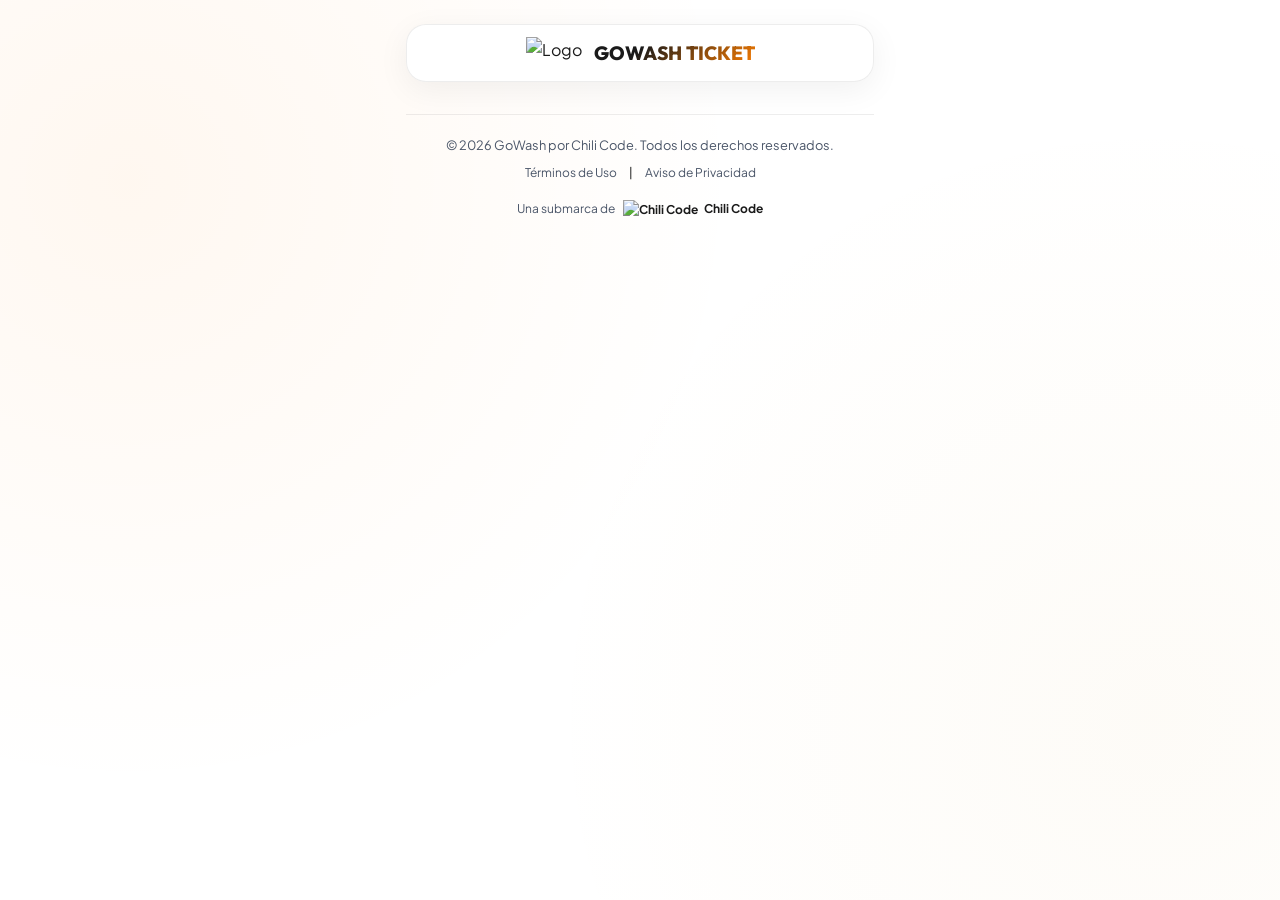
==== cliente-servicio.html @ bdcea780 "Add files via upload" ====
<!DOCTYPE html>
<html lang="es">
<head>
    <meta charset="UTF-8">
    <meta name="viewport" content="width=device-width, initial-scale=1.0">
    <title>Tu Boleto Digital | GoWash</title>
    
    <!-- Favicon / PWA Icon -->
    <link rel="icon" type="image/png" href="https://i.imgur.com/seIwnhu.png">
    
    <!-- Hojas de estilo -->
    <link rel="stylesheet" href="style.css">
    
    <!-- Stripe.js SDK -->
    <script src="https://js.stripe.com/v3/"></script>

    <style>
        .ticket-view-card {
            padding: 32px 24px;
            text-align: center;
            margin-top: 20px;
            animation: card-slide-up 0.5s ease-out;
        }

        @keyframes card-slide-up {
            from { opacity: 0; transform: translateY(30px); }
            to { opacity: 1; transform: translateY(0); }
        }

        .plate-header {
            font-size: clamp(1.6rem, 8vw, 2.2rem);
            font-family: var(--font-title);
            font-weight: 800;
            letter-spacing: 0.05em;
            color: var(--primary);
            margin-bottom: 8px;
            border-bottom: 2px dashed var(--border-color);
            padding-bottom: 12px;
            display: inline-block;
            width: 100%;
        }

        /* Cronómetro */
        .timer-container {
            margin: 24px 0;
            padding: 16px;
            background: rgba(0, 0, 0, 0.02);
            border-radius: 16px;
            border: 1px solid var(--border-color);
        }

        .timer-display {
            font-family: var(--font-title);
            font-size: clamp(2rem, 10vw, 2.8rem);
            font-weight: 800;
            letter-spacing: 0.05em;
            color: var(--text-primary);
            line-height: 1;
            margin-bottom: 6px;
        }

        .timer-label {
            font-size: 0.8rem;
            color: var(--text-secondary);
            text-transform: uppercase;
            letter-spacing: 0.05em;
        }

        .price-display {
            font-family: var(--font-title);
            font-size: 2rem;
            font-weight: 800;
            color: var(--primary);
            margin: 16px 0;
        }

        /* Carrusel de fotos */
        .carousel-container {
            margin: 24px 0;
            position: relative;
            border-radius: 16px;
            overflow: hidden;
            border: 1px solid var(--border-color);
            aspect-ratio: 1.5;
            background: rgba(0,0,0,0.03);
        }

        .carousel-slides {
            width: 100%;
            height: 100%;
            display: flex;
            transition: transform 0.3s ease-in-out;
        }

        .carousel-slide {
            min-width: 100%;
            height: 100%;
            position: relative;
        }

        .carousel-slide img {
            width: 100%;
            height: 100%;
            object-fit: cover;
        }

        .carousel-slide-label {
            position: absolute;
            bottom: 12px;
            left: 12px;
            background: rgba(255, 255, 255, 0.9);
            backdrop-filter: blur(4px);
            padding: 4px 12px;
            border-radius: 8px;
            font-size: 0.75rem;
            font-weight: 600;
            color: var(--text-primary);
            border: 1px solid var(--border-color);
        }

        .carousel-btn {
            position: absolute;
            top: 50%;
            transform: translateY(-50%);
            background: rgba(255, 255, 255, 0.9);
            border: 1px solid var(--border-color);
            color: var(--text-primary);
            font-size: 1.2rem;
            width: 44px;
            height: 44px;
            display: flex;
            align-items: center;
            justify-content: center;
            cursor: pointer;
            border-radius: 50%;
            transition: var(--transition-smooth);
            z-index: 10;
            touch-action: manipulation;
        }

        @media (hover: hover) {
            .carousel-btn:hover {
                background: var(--primary);
                color: white;
                border-color: var(--primary);
            }
        }

        .carousel-btn:active {
            transform: translateY(-50%) scale(0.9);
            background: var(--primary-bg);
            color: var(--primary);
        }

        .carousel-btn-prev { left: 12px; }
        .carousel-btn-next { right: 12px; }

        /* Estado del Vehículo */
        .vehicle-status-banner {
            padding: 12px;
            border-radius: 12px;
            font-weight: 700;
            margin-bottom: 24px;
            font-size: 0.95rem;
            text-transform: uppercase;
            text-align: center;
        }

        /* Acciones */
        .actions-group {
            display: flex;
            flex-direction: column;
            gap: 12px;
        }

        /* Spinner */
        .spinner-overlay {
            position: fixed;
            top: 0; left: 0; width: 100%; height: 100%;
            background: rgba(255, 255, 255, 0.85);
            z-index: 3000;
            display: none;
            align-items: center;
            justify-content: center;
            flex-direction: column;
            gap: 16px;
        }

        .spinner {
            width: 50px;
            height: 50px;
            border: 5px solid rgba(0,0,0,0.05);
            border-top: 5px solid var(--primary);
            border-radius: 50%;
            animation: spin 1s linear infinite;
        }

        @keyframes spin {
            0% { transform: rotate(0deg); }
            100% { transform: rotate(360deg); }
        }

        /* Bento Grid */
        .bento-grid {
            display: grid;
            grid-template-columns: repeat(2, 1fr);
            gap: 16px;
            margin-top: 20px;
        }

        .bento-card {
            padding: 24px;
            display: flex;
            flex-direction: column;
            justify-content: space-between;
            align-items: center;
            text-align: center;
            border-radius: 20px;
            position: relative;
        }

        .bento-card-full {
            grid-column: span 2;
        }

        .vehicle-icon-container {
            margin-bottom: 12px;
            display: flex;
            justify-content: center;
            align-items: center;
            height: 80px;
        }

        .telemetry-label {
            font-size: 0.75rem;
            color: var(--text-secondary);
            text-transform: uppercase;
            font-weight: 700;
            letter-spacing: 0.05em;
        }

        .telemetry-value {
            font-family: var(--font-title);
            font-size: 1.25rem;
            font-weight: 800;
            color: var(--text-primary);
        }

        .bento-warning-card {
            background: rgba(229, 62, 62, 0.08) !important;
            border: 1px solid rgba(229, 62, 62, 0.25) !important;
            color: var(--danger);
            text-align: left;
            align-items: flex-start;
        }

        @media (max-width: 600px) {
            .bento-grid {
                grid-template-columns: 1fr;
            }
            .bento-card-full {
                grid-column: span 1;
            }
        }
    </style>
</head>
<body>

    <!-- Overlay de Carga -->
    <div id="loading-spinner" class="spinner-overlay">
        <div class="spinner"></div>
        <p style="font-family: var(--font-title); font-weight: 600; color: var(--text-primary);">Sincronizando estado...</p>
    </div>

    <!-- Contenedor App -->
    <div class="app-container" style="max-width: 500px;">
        
        <!-- Header -->
        <header class="navbar glass-panel" style="padding: 12px 20px; margin-bottom: 16px; justify-content: center;">
            <div class="brand">
                <img src="https://i.imgur.com/seIwnhu.png" alt="Logo" style="height: 32px;">
                <span class="brand-name" id="ticket-brand-name" style="font-size: 1.2rem;">GOWASH TICKET</span>
            </div>
        </header>

        <!-- Ticket Card Principal Overhaul (Bento Layout) -->
        <div id="ticket-content" style="display: none; margin-top: 20px;">
            <!-- Header Card (Plate and Status) -->
            <div class="glass-panel bento-card bento-card-full" style="padding: 20px 24px; flex-direction: row; justify-content: space-between; align-items: center; flex-wrap: wrap; gap: 12px;">
                <div style="text-align: left;">
                    <div style="font-size: 0.75rem; color: var(--text-secondary); font-weight: 700; text-transform: uppercase; letter-spacing: 0.05em;">Boleto Digital</div>
                    <div class="plate-header" id="plate-display" style="border-bottom: none; margin-bottom: 0; padding-bottom: 0; font-size: 2rem; display: inline; width: auto;">AAA123A</div>
                    <div id="brand-model-display" style="font-size: 1rem; color: var(--text-secondary); font-weight: 600; margin-top: 4px; display: none;"></div>
                </div>
                <div id="status-banner" class="vehicle-status-banner" style="margin-bottom: 0; padding: 8px 16px; border-radius: 10px;">
                    Cargando estado...
                </div>
            </div>

            <div class="bento-grid">
                <!-- Card 1: Bóveda Legal (Full Width inside Bento) -->
                <div class="glass-panel bento-card bento-card-full" style="align-items: stretch;">
                    <div style="text-align: left; font-size: 0.75rem; color: var(--text-secondary); font-weight: 700; text-transform: uppercase; letter-spacing: 0.05em; margin-bottom: 12px;">
                        📸 Bóveda Legal (Inspección de Entrada)
                    </div>
                    <div class="carousel-container" style="margin: 0; aspect-ratio: 1.6;">
                        <button class="carousel-btn carousel-btn-prev" id="carousel-prev" style="margin: 0;">&lt;</button>
                        <button class="carousel-btn carousel-btn-next" id="carousel-next" style="margin: 0;">&gt;</button>
                        <div class="carousel-slides" id="carousel-slides">
                            <!-- Slides inyectados por JS -->
                        </div>
                    </div>
                </div>

                <!-- Card 2: Telemetry & Cost -->
                <div class="glass-panel bento-card">
                    <div class="vehicle-icon-container" id="vehicle-icon-wrapper">
                        <!-- Sparkles/Clean icon for GoWash -->
                        <svg viewBox="0 0 24 24" fill="none" stroke="currentColor" stroke-width="1.5" stroke-linecap="round" stroke-linejoin="round" style="width: 70px; height: 70px; color: var(--primary); filter: drop-shadow(0 0 8px var(--primary-glow));">
                            <path d="M12 2v20M17 5H9.5a3.5 3.5 0 0 0 0 7h5a3.5 3.5 0 0 1 0 7H6" />
                        </svg>
                    </div>
                    
                    <div style="width: 100%; display: flex; flex-direction: column; gap: 12px;">
                        <div>
                            <div class="telemetry-label">Tipo de Lavado</div>
                            <div class="telemetry-value" id="vehicle-type-display">Básico</div>
                        </div>
                        <div style="border-top: 1px solid var(--border-color); padding-top: 8px;">
                            <div class="telemetry-label">Tiempo Transcurrido</div>
                            <div class="telemetry-value" id="chronometer" style="font-size: 1.5rem; color: var(--text-primary); font-weight: 800; margin-top: 2px;">00:00:00</div>
                        </div>
                        <div style="border-top: 1px solid var(--border-color); padding-top: 8px;">
                            <div class="telemetry-label">Total del Servicio</div>
                            <div class="telemetry-value" id="price-display" style="font-size: 1.6rem; color: var(--primary); font-weight: 800; margin-top: 2px;">$0.00 MXN</div>
                        </div>
                    </div>
                </div>

                <!-- Card 3: Action Center -->
                <div class="glass-panel bento-card" style="justify-content: center; gap: 16px;">
                    <div style="width: 100%;">
                        <div class="telemetry-label" style="margin-bottom: 8px;">Acciones de Pago</div>
                        <div class="actions-group" id="actions-group">
                            <button id="btn-pay-mp" class="btn btn-primary" style="padding: 14px; font-size: 0.95rem; width: 100%;">
                                💳 [ PAGAR CON MERCADO PAGO ]
                            </button>
                            <button id="btn-pay-cash" class="btn btn-secondary" style="padding: 12px; font-size: 0.9rem; border-color: rgba(214, 158, 46, 0.3); width: 100%;">
                                💵 [ PAGO EN EFECTIVO AL ENTREGAR ]
                            </button>
                        </div>
                        
                        <div id="msg-pago-exitoso" style="display: none; padding: 12px; background: rgba(255, 127, 0, 0.08); border: 1px solid var(--primary); border-radius: 12px; color: var(--primary); font-weight: 600; font-size: 0.85rem; text-align: left;">
                            ✓ Pago registrado. Tu lavador ya está preparando tu auto para la entrega.
                        </div>
                    </div>
                    
                    <p id="checkout-note" style="font-size: 0.75rem; color: var(--text-secondary); line-height: 1.4; text-align: left; width: 100%;">
                        Muestra la pantalla de 'Pago Exitoso' a tu lavador para recibir tus llaves y tu vehículo.
                    </p>
                </div>

                <!-- Card 4: Location & Contact -->
                <div class="glass-panel bento-card bento-card-full" style="align-items: stretch; gap: 16px; text-align: left;">
                    <div style="font-size: 0.75rem; color: var(--text-secondary); font-weight: 700; text-transform: uppercase; letter-spacing: 0.05em;">
                        📍 Ubicación y Contacto
                    </div>
                    
                    <div style="display: flex; gap: 16px; align-items: center; flex-wrap: wrap;">
                        <button id="btn-open-map" class="btn btn-secondary" style="flex: 1; min-width: 150px; font-size: 0.9rem; padding: 12px;">
                            🧭 [ Abrir Mapa ]
                        </button>
                        
                        <div id="valet-phone-wrapper" style="flex: 1; min-width: 150px;">
                            <a id="btn-call-valet" href="#" class="btn btn-secondary" style="width: 100%; font-size: 0.9rem; padding: 12px; border-color: rgba(229, 62, 62, 0.3); color: var(--danger); display: flex; align-items: center; justify-content: center; text-decoration: none;">
                                📞 [ Llamar al Autolavado ]
                            </a>
                        </div>
                    </div>
                    
                    <div style="border-top: 1px solid var(--border-color); padding-top: 8px;">
                        <span style="font-size: 0.75rem; color: var(--text-secondary); font-weight: bold;">🚨 ¿Alguna duda o aclaración?</span>
                        <span style="font-size: 0.75rem; color: var(--text-secondary); display: block; margin-top: 2px;">
                            Si tienes alguna pregunta sobre tu auto o el estatus del lavado, llama directamente a la oficina de atención.
                        </span>
                    </div>
                </div>

                <!-- Card 5: Basement Warning (Sótano) -->
                <div id="sotano-warning-card" class="glass-panel bento-card bento-card-full bento-warning-card" style="display: none; padding: 20px;">
                    <h4 style="font-family: var(--font-title); font-weight: 700; font-size: 0.95rem; display: flex; align-items: center; gap: 8px; margin-bottom: 6px;">
                        ⚠️ Advertencia de Conectividad
                    </h4>
                    <p style="font-size: 0.8rem; color: rgba(229, 62, 62, 0.8); line-height: 1.5; margin: 0;">
                        El establecimiento reporta señal limitada. Las notificaciones y actualizaciones en vivo de tu lavado podrían demorarse en la red celular.
                    </p>
                </div>
            </div>
        </div>

        <!-- Ticket no encontrado o error -->
        <div class="glass-panel ticket-view-card" id="ticket-error" style="display: none; padding: 40px 24px;">
            <span style="font-size: 3rem;">⚠️</span>
            <h2 style="margin-top: 16px; margin-bottom: 8px;">Ticket no encontrado</h2>
            <p style="color: var(--text-secondary); margin-bottom: 24px;">El ID de servicio proporcionado no existe en nuestro sistema o la URL es incorrecta.</p>
            <a href="index.html" class="btn btn-secondary" style="width: 100%;">Volver al inicio</a>
        </div>

        <!-- Footer -->
        <footer style="margin-top: 32px; padding: 20px 0; text-align: center; border-top: 1px solid var(--border-color); display: flex; flex-direction: column; gap: 8px; align-items: center;">
            <p style="font-size: 0.8rem; color: var(--text-secondary);">© 2026 GoWash por Chili Code. Todos los derechos reservados.</p>
            <div style="font-size: 0.75rem;">
                <a href="terminos.html" style="color: var(--text-secondary); text-decoration: none; margin: 0 10px;">Términos de Uso</a> | 
                <a href="privacidad.html" style="color: var(--text-secondary); text-decoration: none; margin: 0 10px;">Aviso de Privacidad</a>
            </div>
            <div style="font-size: 0.75rem; color: var(--text-secondary); margin-top: 8px; display: inline-flex; align-items: center; gap: 8px; flex-wrap: wrap;">
                <span>Una submarca de</span>
                <a href="https://chilicode-official.github.io/ChiliCode/" target="_blank" style="display: inline-flex; align-items: center; gap: 6px; text-decoration: none; color: var(--text-primary); font-weight: 700;">
                    <img src="https://i.imgur.com/h3CpChF.png" alt="Chili Code" style="height: 16px; object-fit: contain;">
                    <span>Chili Code</span>
                </a>
            </div>
        </footer>

    </div>

    <!-- SCRIPT DE FIREBASE & LÓGICA -->
    <script type="module">
        import { db } from "./firebase-config.js";
        import { 
            doc, 
            onSnapshot, 
            updateDoc, 
            getDoc,
            serverTimestamp 
        } from "https://www.gstatic.com/firebasejs/10.8.0/firebase-firestore.js";

        const urlParams = new URLSearchParams(window.location.search);
        const ticketId = urlParams.get('id');

        const spinner = document.getElementById('loading-spinner');
        const ticketContent = document.getElementById('ticket-content');
        const ticketError = document.getElementById('ticket-error');

        if (!ticketId) {
            ticketError.style.display = 'block';
        } else {
            showSpinner(true);
            initTicketSubscription();
        }

        let tarifaHora = 80;
        let paymentLink = null;
        let ubicacionUrl = "";
        let telefonoValet = "";
        let esSotano = false;
        let sucursalFetched = null;

        function showSpinner(show) {
            spinner.style.display = show ? 'flex' : 'none';
        }

        let cronometerInterval = null;

        // Suscripción al servicio
        function initTicketSubscription() {
            const ticketDocRef = doc(db, 'servicios', ticketId);

            onSnapshot(ticketDocRef, (docSnap) => {
                showSpinner(false);
                
                if (!docSnap.exists()) {
                    ticketContent.style.display = 'none';
                    ticketError.style.display = 'block';
                    return;
                }

                const data = docSnap.data();
                ticketError.style.display = 'none';
                ticketContent.style.display = 'block';

                document.getElementById('plate-display').textContent = data.plate;

                // Mostrar Marca y Modelo
                const brandModelEl = document.getElementById('brand-model-display');
                if (brandModelEl) {
                    const parts = [data.brand, data.modeloAuto].filter(Boolean);
                    if (parts.length > 0) {
                        brandModelEl.textContent = parts.join(' ');
                        brandModelEl.style.display = 'block';
                    } else {
                        brandModelEl.style.display = 'none';
                    }
                }

                // Fetch de Configuración de Negocio
                if (data.negocioId && sucursalFetched !== data.negocioId) {
                    sucursalFetched = data.negocioId;
                    const sucursalDocRef = doc(db, 'negocios', data.negocioId);
                    getDoc(sucursalDocRef).then((sucSnap) => {
                        if (sucSnap.exists()) {
                            const sData = sucSnap.data();
                            paymentLink = sData.paymentLink || null;
                            tarifaHora = sData.tarifaHora !== undefined ? Number(sData.tarifaHora) : 80;
                            ubicacionUrl = sData.ubicacionUrl || "";
                            telefonoValet = sData.telefono || "";
                            esSotano = sData.esSotano || false;

                            const brandNameText = sData.nombreEstacionamiento || "GoWash Ticket";
                            const brandElement = document.getElementById('ticket-brand-name');
                            if (brandElement) {
                                brandElement.textContent = brandNameText.toUpperCase();
                            }
                            document.title = `${brandNameText} | GoWash Ticket`;

                            if (sData.colorAcento) {
                                document.documentElement.style.setProperty('--primary', sData.colorAcento);
                                document.documentElement.style.setProperty('--primary-glow', sData.colorAcento + '59');
                                document.documentElement.style.setProperty('--primary-bg', sData.colorAcento + '1a');
                            }

                            const sotanoCard = document.getElementById('sotano-warning-card');
                            if (sotanoCard) {
                                sotanoCard.style.display = esSotano ? 'flex' : 'none';
                            }

                            const btnMap = document.getElementById('btn-open-map');
                            if (btnMap) {
                                if (ubicacionUrl) {
                                    btnMap.disabled = false;
                                    btnMap.style.opacity = '1';
                                    btnMap.onclick = () => window.open(ubicacionUrl, '_blank');
                                } else {
                                    btnMap.disabled = true;
                                    btnMap.style.opacity = '0.5';
                                    btnMap.onclick = null;
                                }
                            }

                            const btnCall = document.getElementById('btn-call-valet');
                            if (btnCall) {
                                if (telefonoValet) {
                                    btnCall.href = `tel:${telefonoValet}`;
                                    btnCall.style.opacity = '1';
                                    btnCall.style.pointerEvents = 'auto';
                                } else {
                                    btnCall.href = "#";
                                    btnCall.style.opacity = '0.5';
                                    btnCall.style.pointerEvents = 'none';
                                }
                            }
                        }
                    }).catch((err) => {
                        console.error("Error fetching business settings:", err);
                    });
                }

                // Mostrar Tipo de Lavado
                const tipoLavado = data.tipoLavado || 'basico';
                const vehicleTypeDisplay = document.getElementById('vehicle-type-display');
                const vehicleIconWrapper = document.getElementById('vehicle-icon-wrapper');
                
                if (tipoLavado === 'cerámico') {
                    vehicleTypeDisplay.textContent = 'Cerámico ✨';
                    vehicleIconWrapper.innerHTML = `
                        <svg viewBox="0 0 24 24" fill="none" stroke="currentColor" stroke-width="1.5" stroke-linecap="round" stroke-linejoin="round" style="width: 70px; height: 70px; color: var(--primary); filter: drop-shadow(0 0 8px var(--primary-glow));">
                            <path d="m12 3-1.912 5.886L4.2 9.25l4.9 3.561L7.19 18.7 12 15l4.81 3.7-1.91-5.889 4.9-3.561-5.89-.364L12 3z"/>
                        </svg>
                    `;
                } else if (tipoLavado === 'premium') {
                    vehicleTypeDisplay.textContent = 'Premium 🚙';
                    vehicleIconWrapper.innerHTML = `
                        <svg viewBox="0 0 24 24" fill="none" stroke="currentColor" stroke-width="1.5" stroke-linecap="round" stroke-linejoin="round" style="width: 70px; height: 70px; color: var(--primary); filter: drop-shadow(0 0 8px var(--primary-glow));">
                            <path d="M12 22s8-4 8-10V5l-8-3-8 3v7c0 6 8 10 8 10z"/>
                        </svg>
                    `;
                } else {
                    vehicleTypeDisplay.textContent = 'Básico 🚗';
                    vehicleIconWrapper.innerHTML = `
                        <svg viewBox="0 0 24 24" fill="none" stroke="currentColor" stroke-width="1.5" stroke-linecap="round" stroke-linejoin="round" style="width: 70px; height: 70px; color: var(--primary); filter: drop-shadow(0 0 8px var(--primary-glow));">
                            <path d="M19 17h2c.6 0 1-.4 1-1v-3c0-.9-.7-1.7-1.5-1.9C18.7 10.6 16 10 16 10s-1.3-1.4-2.2-2.3c-.5-.4-1.1-.7-1.8-.7H5c-.6 0-1.1.4-1.4.9l-1.4 2.9C2 11.2 2 11.6 2 12v4c0 .6.4 1 1 1h2" />
                            <circle cx="7" cy="17" r="2" />
                            <path d="M9 17h6" />
                            <circle cx="17" cy="17" r="2" />
                        </svg>
                    `;
                }

                // Estado Visual del Auto
                const statusBanner = document.getElementById('status-banner');
                const actionsGroup = document.getElementById('actions-group');
                const successMsg = document.getElementById('msg-pago-exitoso');
                const checkoutNote = document.getElementById('checkout-note');

                if (data.status === 'estacionado') {
                    statusBanner.className = 'vehicle-status-banner status-estacionado';
                    statusBanner.textContent = 'Lavándose';
                    actionsGroup.style.display = 'flex';
                    successMsg.style.display = 'none';
                    if (checkoutNote) checkoutNote.style.display = 'block';
                } else if (data.status === 'solicitado') {
                    statusBanner.className = 'vehicle-status-banner status-solicitado';
                    statusBanner.textContent = data.metodoPago === 'efectivo' 
                        ? 'Listo (Por Pagar Efectivo)' 
                        : 'Lavado Terminado (Listo)';
                    actionsGroup.style.display = 'none';
                    successMsg.style.display = 'none';
                    if (checkoutNote) checkoutNote.style.display = 'none';
                } else if (data.status === 'pagado') {
                    statusBanner.className = 'vehicle-status-banner status-pagado';
                    statusBanner.textContent = 'Pagado - En Entrega';
                    actionsGroup.style.display = 'none';
                    successMsg.style.display = 'block';
                    if (checkoutNote) checkoutNote.style.display = 'none';
                } else if (data.status === 'entregado') {
                    statusBanner.className = 'vehicle-status-banner status-estacionado';
                    statusBanner.textContent = 'Vehículo Entregado';
                    actionsGroup.style.display = 'none';
                    successMsg.style.display = 'none';
                    if (checkoutNote) checkoutNote.style.display = 'none';
                    
                    if (cronometerInterval) clearInterval(cronometerInterval);
                    document.getElementById('chronometer').textContent = 'Completado';
                }

                // Renderizar carrusel
                renderCarousel(data.photos);

                // Iniciar Cronómetro
                if (data.status !== 'entregado' && data.createdAt) {
                    const entryTime = data.createdAt.toDate();
                    if (cronometerInterval) clearInterval(cronometerInterval);
                    updateTimerAndPrice(entryTime);
                    cronometerInterval = setInterval(() => {
                        updateTimerAndPrice(entryTime);
                    }, 1000);
                } else if (!data.createdAt) {
                    document.getElementById('chronometer').textContent = '00:00:00';
                    document.getElementById('price-display').textContent = `$${tarifaHora.toFixed(2)} MXN`;
                }

                setupPaymentActions(data);

            }, (err) => {
                console.error("Error al cargar ticket:", err);
                showSpinner(false);
                ticketError.style.display = 'block';
            });
        }

        // Render del carrusel
        let currentSlide = 0;
        function renderCarousel(photos) {
            const container = document.getElementById('carousel-slides');
            container.innerHTML = '';
            
            const orderedKeys = ['frente', 'atras', 'izq', 'der', 'techo'];
            let count = 0;

            orderedKeys.forEach(key => {
                if (photos && photos[key]) {
                    count++;
                    const slide = document.createElement('div');
                    slide.className = 'carousel-slide';
                    slide.innerHTML = `
                        <img src="${photos[key]}" alt="Foto ${key}">
                        <div class="carousel-slide-label">${key.toUpperCase()}</div>
                    `;
                    container.appendChild(slide);
                }
            });

            if (count === 0) {
                const slide = document.createElement('div');
                slide.className = 'carousel-slide';
                slide.innerHTML = `
                    <div style="display: flex; align-items: center; justify-content: center; height: 100%; color: var(--text-secondary);">
                        Sin fotos de inspección.
                    </div>
                `;
                container.appendChild(slide);
            }
        }

        // Navegación
        const slidesContainer = document.getElementById('carousel-slides');
        document.getElementById('carousel-prev').addEventListener('click', () => {
            const totalSlides = slidesContainer.children.length;
            if (totalSlides > 1) {
                currentSlide = (currentSlide - 1 + totalSlides) % totalSlides;
                slidesContainer.style.transform = `translateX(-${currentSlide * 100}%)`;
            }
        });

        document.getElementById('carousel-next').addEventListener('click', () => {
            const totalSlides = slidesContainer.children.length;
            if (totalSlides > 1) {
                currentSlide = (currentSlide + 1) % totalSlides;
                slidesContainer.style.transform = `translateX(-${currentSlide * 100}%)`;
            }
        });

        // Cronómetro
        function updateTimerAndPrice(entryDate) {
            const now = new Date();
            const diffMs = now - entryDate;
            if (diffMs < 0) return;

            const diffSecs = Math.floor(diffMs / 1000);
            const hours = Math.floor(diffSecs / 3600);
            const minutes = Math.floor((diffSecs % 3600) / 60);
            const seconds = diffSecs % 60;

            const format = (num) => String(num).padStart(2, '0');
            document.getElementById('chronometer').textContent = `${format(hours)}:${format(minutes)}:${format(seconds)}`;

            // Tarifa calculada por hora o fracción
            const totalMinutes = Math.floor(diffSecs / 60);
            const billingHours = Math.max(1, Math.ceil(totalMinutes / 60));
            const finalPrice = billingHours * tarifaHora;

            document.getElementById('price-display').textContent = `$${finalPrice.toFixed(2)} MXN`;
        }

        // Acciones de pago
        function setupPaymentActions(ticketData) {
            const btnPayMP = document.getElementById('btn-pay-mp');
            const btnCash = document.getElementById('btn-pay-cash');

            btnPayMP.onclick = () => {
                if (paymentLink) {
                    window.location.href = paymentLink;
                } else {
                    alert("Pagos digitales deshabilitados en este establecimiento.");
                }
            };

            btnCash.onclick = async () => {
                if (confirm('¿Confirmas que deseas notificar la terminación y pagar en efectivo al recibir tu vehículo?')) {
                    showSpinner(true);
                    try {
                        await updateDoc(doc(db, 'servicios', ticketId), {
                            status: 'solicitado',
                            metodoPago: 'efectivo',
                            updatedAt: serverTimestamp()
                        });
                    } catch (err) {
                        console.error("Error al solicitar efectivo:", err);
                        alert("Ocurrió un error al procesar tu solicitud.");
                    } finally {
                        showSpinner(false);
                    }
                }
            };
        }
    </script>
</body>
</html>
---- style.css ----
@import url('https://fonts.googleapis.com/css2?family=Outfit:wght@400;600;800&family=Plus+Jakarta+Sans:wght@400;500;600;700&display=swap');

/* variables del sistema de diseño GoWash */
:root {
    --background: #FFFFFF;
    --bg-base: var(--background);
    
    /* White glassmorphism card backgrounds */
    --bg-card: rgba(255, 255, 255, 0.85);
    --bg-card-hover: rgba(255, 255, 255, 0.95);
    
    /* Subtle dark borders for light mode contrast */
    --border-color: rgba(26, 26, 26, 0.08);
    --border-hover: rgba(26, 26, 26, 0.16);
    
    --primary: #FF7F00;          /* Vibrant Orange */
    --primary-glow: rgba(255, 127, 0, 0.35);
    --primary-bg: rgba(255, 127, 0, 0.1);
    
    --warning: #D69E2E;          /* Darker Gold/Yellow for light mode contrast */
    --warning-glow: rgba(214, 158, 46, 0.35);
    --warning-bg: rgba(214, 158, 46, 0.1);
    
    --danger: #E53E3E;           /* Red */
    --danger-glow: rgba(229, 62, 62, 0.35);
    
    --text-primary: #1A1A1A;     /* High contrast dark main text */
    --text-secondary: #4A5568;   /* Dark gray for secondary descriptions */
    --glass-bg: rgba(255, 255, 255, 0.9);
    
    --font-title: 'Outfit', sans-serif;
    --font-body: 'Plus Jakarta Sans', sans-serif;
    
    --glass-blur: blur(16px);
    --transition-smooth: all 0.3s cubic-bezier(0.4, 0, 0.2, 1);
}

/* reset básico */
* {
    margin: 0;
    padding: 0;
    box-sizing: border-box;
}

body {
    background-color: var(--bg-base);
    color: var(--text-primary);
    font-family: var(--font-body);
    min-height: 100vh;
    overflow-x: hidden;
    line-height: 1.6;
    background-image: 
        radial-gradient(circle at 10% 20%, rgba(255, 127, 0, 0.06) 0%, transparent 45%),
        radial-gradient(circle at 90% 80%, rgba(214, 158, 46, 0.04) 0%, transparent 45%);
    background-attachment: fixed;
    padding-top: env(safe-area-inset-top, 0px);
    padding-bottom: env(safe-area-inset-bottom, 24px);
    padding-left: env(safe-area-inset-left, 0px);
    padding-right: env(safe-area-inset-right, 0px);
}

/* tipografía */
h1, h2, h3, h4, h5, h6 {
    font-family: var(--font-title);
    font-weight: 800;
    letter-spacing: -0.02em;
    line-height: 1.2;
    color: var(--text-primary);
}

p {
    color: var(--text-secondary);
}

/* efectos glassmorphism (liquid glass) */
.glass-panel {
    background: var(--glass-bg);
    backdrop-filter: var(--glass-blur);
    -webkit-backdrop-filter: var(--glass-blur);
    border: 1px solid var(--border-color);
    border-radius: 24px;
    box-shadow: 0 8px 32px 0 rgba(0, 0, 0, 0.06);
    transition: var(--transition-smooth);
}

@media (hover: hover) {
    .glass-panel:hover {
        border-color: var(--border-hover);
        background: var(--bg-card-hover);
        box-shadow: 0 12px 40px 0 rgba(0, 0, 0, 0.1);
    }
}

.glass-panel:active {
    background: rgba(255, 255, 255, 0.95);
}

/* contenedores principales */
.app-container {
    max-width: 1200px;
    margin: 0 auto;
    padding: 24px 16px;
}

/* header & navbar */
.navbar {
    display: flex;
    justify-content: space-between;
    align-items: center;
    padding: 16px 24px;
    margin-bottom: 32px;
    border-radius: 20px;
}

.brand {
    display: flex;
    align-items: center;
    gap: 12px;
}

.brand-logo {
    height: 36px;
    object-fit: contain;
}

.brand-name {
    font-size: 1.5rem;
    font-family: var(--font-title);
    font-weight: 800;
    background: linear-gradient(135deg, var(--text-primary) 30%, var(--primary) 100%);
    -webkit-background-clip: text;
    -webkit-text-fill-color: transparent;
}

/* botones premium */
.btn {
    display: inline-flex;
    align-items: center;
    justify-content: center;
    gap: 8px;
    padding: 12px 24px;
    min-height: 48px; /* Touch target standard */
    border-radius: 12px;
    font-family: var(--font-body);
    font-weight: 600;
    font-size: 0.95rem;
    cursor: pointer;
    transition: var(--transition-smooth);
    border: 1px solid transparent;
    text-decoration: none;
    touch-action: manipulation;
    user-select: none;
    -webkit-appearance: none;
    appearance: none;
}

.btn:active {
    transform: scale(0.97);
}

.btn-primary {
    background-color: var(--primary);
    color: #FFFFFF;
    box-shadow: 0 4px 14px 0 var(--primary-glow);
}

@media (hover: hover) {
    .btn-primary:hover {
        background-color: #e06f00;
        box-shadow: 0 6px 20px 0 var(--primary-glow);
        transform: translateY(-2px);
    }
}

.btn-primary:active {
    background-color: #c76200;
}

.btn-secondary {
    background-color: rgba(26, 26, 26, 0.05);
    color: var(--text-primary);
    border: 1px solid var(--border-color);
}

@media (hover: hover) {
    .btn-secondary:hover {
        background-color: rgba(26, 26, 26, 0.08);
        border-color: var(--border-hover);
        transform: translateY(-2px);
    }
}

.btn-secondary:active {
    background-color: rgba(26, 26, 26, 0.12);
}

.btn-danger {
    background-color: var(--danger);
    color: white;
    box-shadow: 0 4px 14px 0 var(--danger-glow);
}

@media (hover: hover) {
    .btn-danger:hover {
        background-color: #c53030;
        box-shadow: 0 6px 20px 0 var(--danger-glow);
        transform: translateY(-2px);
    }
}

.btn-danger:active {
    background-color: #9b2c2c;
}

.btn-outline-primary {
    background-color: transparent;
    color: var(--primary);
    border: 1px solid var(--primary);
}

@media (hover: hover) {
    .btn-outline-primary:hover {
        background-color: var(--primary-bg);
        box-shadow: 0 4px 12px 0 var(--primary-glow);
        transform: translateY(-2px);
    }
}

.btn-outline-primary:active {
    background-color: rgba(255, 127, 0, 0.25);
}

/* formularios brutalistas / glass */
.form-group {
    margin-bottom: 20px;
    display: flex;
    flex-direction: column;
    gap: 8px;
}

.form-label {
    font-size: 0.85rem;
    font-weight: 600;
    color: var(--text-secondary);
    text-transform: uppercase;
    letter-spacing: 0.05em;
}

.form-control {
    width: 100%;
    padding: 14px 16px;
    background: rgba(0, 0, 0, 0.02);
    border: 1px solid var(--border-color);
    border-radius: 12px;
    color: var(--text-primary);
    font-family: var(--font-body);
    font-size: 16px; /* Prevents auto-zoom on iOS Safari */
    transition: var(--transition-smooth);
    min-height: 48px;
    -webkit-appearance: none;
    appearance: none;
}

.form-control:focus {
    outline: none;
    border-color: var(--primary);
    box-shadow: 0 0 0 2px var(--primary-glow);
    background: #FFFFFF;
}

/* tarjetas y estados */
.status-badge {
    display: inline-flex;
    align-items: center;
    gap: 6px;
    padding: 6px 12px;
    border-radius: 20px;
    font-size: 0.8rem;
    font-weight: 700;
    text-transform: uppercase;
}

.status-estacionado {
    background-color: rgba(26, 26, 26, 0.06);
    color: var(--text-secondary);
    border: 1px solid rgba(26, 26, 26, 0.1);
}

.status-solicitado {
    background-color: var(--warning-bg);
    color: var(--warning);
    border: 1px solid rgba(214, 158, 46, 0.2);
    animation: alert-pulse 2s infinite ease-in-out;
}

.status-pagado {
    background-color: var(--primary-bg);
    color: var(--primary);
    border: 1px solid rgba(255, 127, 0, 0.2);
}

.status-entregado {
    background-color: rgba(0, 0, 0, 0.04);
    color: rgba(0, 0, 0, 0.4);
    border: 1px solid rgba(0, 0, 0, 0.05);
}

/* animaciones */
@keyframes alert-pulse {
    0% {
        box-shadow: 0 0 0 0 rgba(214, 158, 46, 0.4);
    }
    70% {
        box-shadow: 0 0 0 10px rgba(214, 158, 46, 0);
    }
    100% {
        box-shadow: 0 0 0 0 rgba(214, 158, 46, 0);
    }
}

@keyframes fade-in {
    from { opacity: 0; transform: translateY(10px); }
    to { opacity: 1; transform: translateY(0); }
}

.animated-fade-in {
    animation: fade-in 0.5s cubic-bezier(0.4, 0, 0.2, 1) forwards;
}

/* utilidades de espaciado y grids adaptables a móviles y plegables */
.grid-2 {
    display: grid;
    grid-template-columns: 1fr;
    gap: 20px;
}

.grid-3 {
    display: grid;
    grid-template-columns: 1fr;
    gap: 24px;
}

/* Dispositivos plegables (unfolded), tablets y móviles apaisados */
@media (min-width: 600px) {
    .grid-2 {
        grid-template-columns: repeat(2, 1fr);
    }
    .grid-3 {
        grid-template-columns: repeat(2, 1fr);
    }
}

/* Pantallas grandes / Escritorio */
@media (min-width: 960px) {
    .grid-3 {
        grid-template-columns: repeat(3, 1fr);
    }
}

/* Remoción de recuadros ficticios en móviles (Full-Bleed / Clean layout) */
@media (max-width: 600px) {
    .glass-panel {
        background: transparent !important;
        border: none !important;
        box-shadow: none !important;
        backdrop-filter: none !important;
        -webkit-backdrop-filter: none !important;
        border-radius: 0 !important;
        padding: 16px 0 !important;
    }

    /* Limpiar tarjetas de listas para que no parezcan cajas flotando */
    .ticket-card, .plan-card, .feature-card {
        background: transparent !important;
        border: none !important;
        border-bottom: 1px solid rgba(26, 26, 26, 0.08) !important;
        border-radius: 0 !important;
        box-shadow: none !important;
        padding: 20px 0 !important;
        margin-bottom: 0 !important;
    }

    .plan-card.featured {
        border-bottom: 2px solid var(--primary) !important;
    }

    /* Quitar bordes y fondos de Bento Cards en móvil */
    .bento-card {
        background: transparent !important;
        border: none !important;
        box-shadow: none !important;
        border-bottom: 1px solid rgba(26, 26, 26, 0.08) !important;
        border-radius: 0 !important;
        padding: 20px 0 !important;
    }

    .bento-card:last-child {
        border-bottom: none !important;
    }

    .app-container {
        padding: 16px 16px env(safe-area-inset-bottom, 24px) !important;
    }

    header.navbar {
        border-bottom: 1px solid rgba(26, 26, 26, 0.08) !important;
        border-radius: 0 !important;
        padding: 16px 0 !important;
        margin-bottom: 16px !important;
        background: transparent !important;
        border-top: none !important;
        border-left: none !important;
        border-right: none !important;
        box-shadow: none !important;
    }

    /* Modales deben mantener fondo claro para legibilidad en este tema */
    .modal-content {
        background: #FFFFFF !important;
        border: 1px solid rgba(26, 26, 26, 0.1) !important;
        border-radius: 20px !important;
        padding: 24px 20px !important;
        box-shadow: 0 10px 30px rgba(0, 0, 0, 0.1) !important;
        backdrop-filter: blur(20px) !important;
        -webkit-backdrop-filter: blur(20px) !important;
    }
}
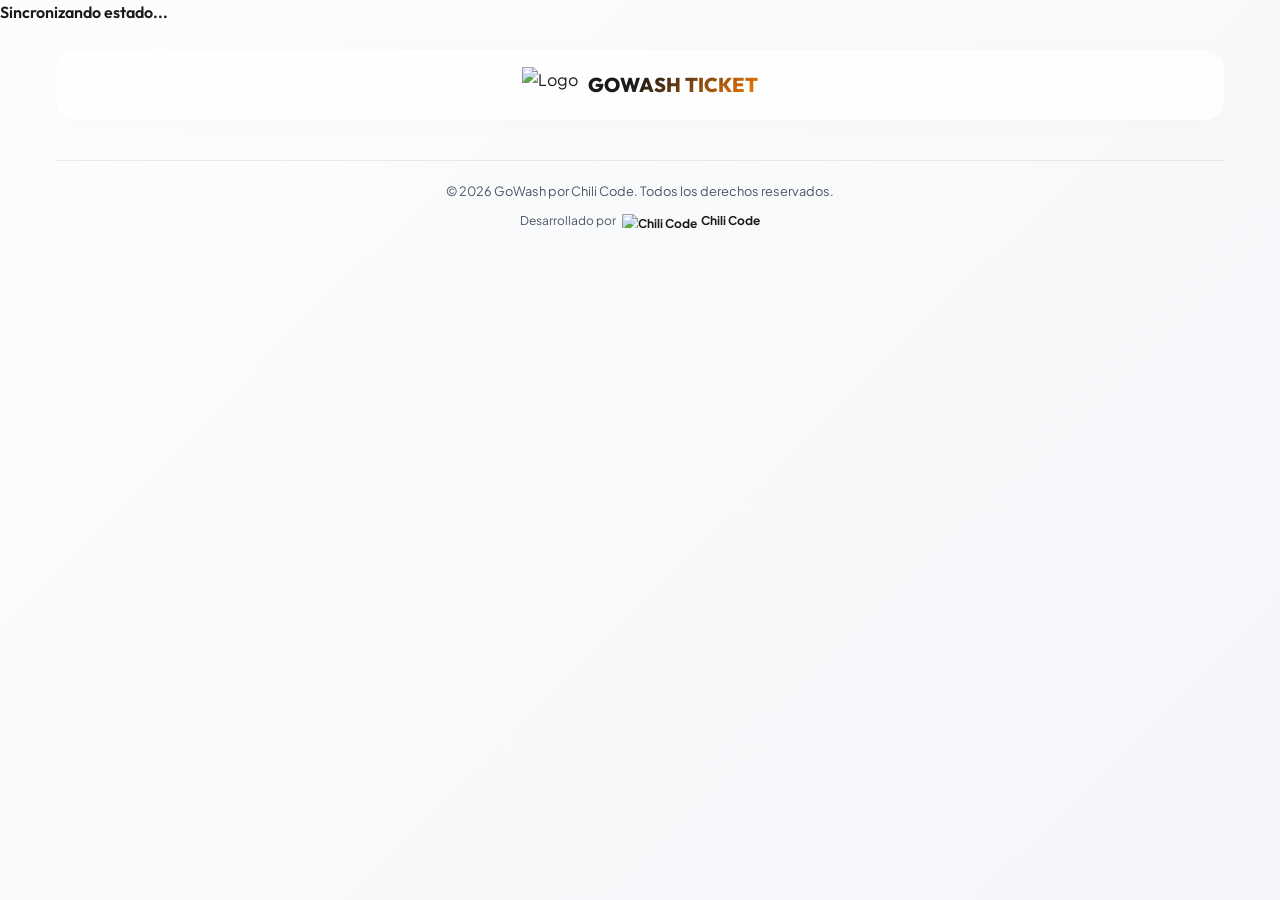
==== commit fea66d67: "Add files via upload" ====
--- a/cliente-servicio.html
+++ b/cliente-servicio.html
@@ -11,85 +11,164 @@
     <!-- Hojas de estilo -->
     <link rel="stylesheet" href="style.css">
     
-    <!-- Stripe.js SDK -->
-    <script src="https://js.stripe.com/v3/"></script>
-
     <style>
-        .ticket-view-card {
-            padding: 32px 24px;
+        body {
+            background: linear-gradient(135deg, #FDFDFD 0%, #F4F6F9 100%);
+            min-height: 100vh;
+            color: var(--text-primary);
+            position: relative;
+            padding-bottom: 40px;
+        }
+
+        .app-container {
+            max-width: 1200px;
+            margin: 0 auto;
+            padding: 24px 16px;
+        }
+
+        .navbar {
+            background: rgba(255, 255, 255, 0.7);
+            backdrop-filter: blur(12px);
+            -webkit-backdrop-filter: blur(12px);
+            border: 1px solid rgba(255, 255, 255, 0.4);
+            border-radius: 20px;
+            padding: 16px 28px;
+            margin-bottom: 24px;
+            display: flex;
+            justify-content: center;
+            box-shadow: 0 4px 30px rgba(0,0,0,0.02);
+        }
+
+        /* Bento Grid */
+        .bento-grid {
+            display: grid;
+            grid-template-columns: repeat(3, 1fr);
+            gap: 20px;
+            margin-top: 20px;
+        }
+
+        .bento-card {
+            background: rgba(255, 255, 255, 0.8);
+            backdrop-filter: blur(20px);
+            -webkit-backdrop-filter: blur(20px);
+            border: 1px solid rgba(255, 255, 255, 0.6);
+            border-radius: 24px;
+            padding: 28px;
+            box-shadow: 0 10px 40px rgba(0, 0, 0, 0.02);
+            transition: var(--transition-smooth);
+            display: flex;
+            flex-direction: column;
+        }
+
+        .bento-card:hover {
+            transform: translateY(-4px);
+            box-shadow: 0 16px 48px rgba(0, 0, 0, 0.04);
+            border-color: rgba(255, 127, 0, 0.2);
+        }
+
+        .bento-card-full {
+            grid-column: span 3;
+        }
+
+        .bento-card-2col {
+            grid-column: span 2;
+        }
+
+        @media (max-width: 900px) {
+            .bento-grid {
+                grid-template-columns: 1fr;
+            }
+            .bento-card-full, .bento-card-2col {
+                grid-column: span 1;
+            }
+        }
+
+        /* Telemetry Card Details */
+        .telemetry-card {
+            align-items: center;
             text-align: center;
-            margin-top: 20px;
-            animation: card-slide-up 0.5s ease-out;
-        }
-
-        @keyframes card-slide-up {
-            from { opacity: 0; transform: translateY(30px); }
-            to { opacity: 1; transform: translateY(0); }
-        }
-
-        .plate-header {
-            font-size: clamp(1.6rem, 8vw, 2.2rem);
+        }
+
+        .vehicle-image-wrapper {
+            height: 150px;
+            display: flex;
+            align-items: center;
+            justify-content: center;
+            margin-bottom: 20px;
+            width: 100%;
+        }
+
+        .vehicle-image-wrapper img {
+            max-height: 100%;
+            max-width: 100%;
+            object-fit: contain;
+            filter: drop-shadow(0 12px 20px rgba(0,0,0,0.08));
+            animation: float-vehicle 6s ease-in-out infinite;
+        }
+
+        @keyframes float-vehicle {
+            0%, 100% { transform: translateY(0); }
+            50% { transform: translateY(-6px); }
+        }
+
+        .plate-badge-client {
             font-family: var(--font-title);
-            font-weight: 800;
-            letter-spacing: 0.05em;
-            color: var(--primary);
-            margin-bottom: 8px;
-            border-bottom: 2px dashed var(--border-color);
-            padding-bottom: 12px;
-            display: inline-block;
-            width: 100%;
-        }
-
-        /* Cronómetro */
-        .timer-container {
-            margin: 24px 0;
-            padding: 16px;
-            background: rgba(0, 0, 0, 0.02);
-            border-radius: 16px;
-            border: 1px solid var(--border-color);
-        }
-
-        .timer-display {
-            font-family: var(--font-title);
-            font-size: clamp(2rem, 10vw, 2.8rem);
+            font-size: 2rem;
             font-weight: 800;
             letter-spacing: 0.05em;
             color: var(--text-primary);
-            line-height: 1;
-            margin-bottom: 6px;
-        }
-
-        .timer-label {
-            font-size: 0.8rem;
-            color: var(--text-secondary);
+            border: 2px solid var(--text-primary);
+            border-radius: 12px;
+            padding: 6px 18px;
+            display: inline-block;
+            margin-bottom: 12px;
+            background: #FFFFFF;
+        }
+
+        .live-status-indicator {
+            font-family: var(--font-title);
+            font-size: 0.9rem;
+            font-weight: 800;
             text-transform: uppercase;
+            padding: 8px 16px;
+            border-radius: 20px;
             letter-spacing: 0.05em;
-        }
-
-        .price-display {
-            font-family: var(--font-title);
-            font-size: 2rem;
-            font-weight: 800;
-            color: var(--primary);
-            margin: 16px 0;
-        }
-
-        /* Carrusel de fotos */
+            margin-bottom: 20px;
+            display: inline-flex;
+            align-items: center;
+            gap: 8px;
+        }
+
+        .status-dot {
+            width: 8px;
+            height: 8px;
+            border-radius: 50%;
+            background: currentColor;
+            display: inline-block;
+            animation: pulse-dot 1.5s infinite ease-in-out;
+        }
+
+        @keyframes pulse-dot {
+            0%, 100% { opacity: 0.4; }
+            50% { opacity: 1; }
+        }
+
+        /* Carousel Styles */
         .carousel-container {
-            margin: 24px 0;
             position: relative;
-            border-radius: 16px;
+            border-radius: 18px;
             overflow: hidden;
             border: 1px solid var(--border-color);
-            aspect-ratio: 1.5;
-            background: rgba(0,0,0,0.03);
+            aspect-ratio: 1.6;
+            background: rgba(0,0,0,0.02);
+            margin-top: 10px;
         }
 
         .carousel-slides {
             width: 100%;
             height: 100%;
             display: flex;
-            transition: transform 0.3s ease-in-out;
+            transition: transform 0.4s cubic-bezier(0.16, 1, 0.3, 1);
         }
 
         .carousel-slide {
@@ -102,20 +181,6 @@
             width: 100%;
             height: 100%;
             object-fit: cover;
-        }
-
-        .carousel-slide-label {
-            position: absolute;
-            bottom: 12px;
-            left: 12px;
-            background: rgba(255, 255, 255, 0.9);
-            backdrop-filter: blur(4px);
-            padding: 4px 12px;
-            border-radius: 8px;
-            font-size: 0.75rem;
-            font-weight: 600;
-            color: var(--text-primary);
-            border: 1px solid var(--border-color);
         }
 
         .carousel-btn {
@@ -125,9 +190,9 @@
             background: rgba(255, 255, 255, 0.9);
             border: 1px solid var(--border-color);
             color: var(--text-primary);
-            font-size: 1.2rem;
-            width: 44px;
-            height: 44px;
+            font-size: 1rem;
+            width: 38px;
+            height: 38px;
             display: flex;
             align-items: center;
             justify-content: center;
@@ -135,132 +200,94 @@
             border-radius: 50%;
             transition: var(--transition-smooth);
             z-index: 10;
-            touch-action: manipulation;
-        }
-
-        @media (hover: hover) {
-            .carousel-btn:hover {
-                background: var(--primary);
-                color: white;
-                border-color: var(--primary);
-            }
-        }
-
-        .carousel-btn:active {
-            transform: translateY(-50%) scale(0.9);
-            background: var(--primary-bg);
-            color: var(--primary);
+        }
+
+        .carousel-btn:hover {
+            background: var(--primary);
+            color: white;
+            border-color: var(--primary);
         }
 
         .carousel-btn-prev { left: 12px; }
         .carousel-btn-next { right: 12px; }
 
-        /* Estado del Vehículo */
-        .vehicle-status-banner {
-            padding: 12px;
-            border-radius: 12px;
-            font-weight: 700;
-            margin-bottom: 24px;
-            font-size: 0.95rem;
-            text-transform: uppercase;
-            text-align: center;
-        }
-
-        /* Acciones */
-        .actions-group {
+        /* Mobile Bottom Nav Bar */
+        .bottom-navbar {
+            position: fixed;
+            bottom: 16px;
+            left: 16px;
+            right: 16px;
+            background: rgba(255, 255, 255, 0.85);
+            backdrop-filter: blur(20px);
+            -webkit-backdrop-filter: blur(20px);
+            border: 1px solid rgba(255, 255, 255, 0.5);
+            border-radius: 20px;
+            display: none;
+            justify-content: space-around;
+            padding: 10px 14px;
+            z-index: 1000;
+            box-shadow: 0 8px 30px rgba(0, 0, 0, 0.08);
+        }
+        
+        @media (max-width: 768px) {
+            .bottom-navbar {
+                display: flex;
+            }
+            body {
+                padding-bottom: 100px;
+            }
+        }
+        
+        .nav-item {
             display: flex;
             flex-direction: column;
-            gap: 12px;
-        }
-
-        /* Spinner */
-        .spinner-overlay {
-            position: fixed;
-            top: 0; left: 0; width: 100%; height: 100%;
-            background: rgba(255, 255, 255, 0.85);
-            z-index: 3000;
-            display: none;
             align-items: center;
-            justify-content: center;
-            flex-direction: column;
-            gap: 16px;
-        }
-
-        .spinner {
-            width: 50px;
-            height: 50px;
-            border: 5px solid rgba(0,0,0,0.05);
-            border-top: 5px solid var(--primary);
-            border-radius: 50%;
-            animation: spin 1s linear infinite;
-        }
-
-        @keyframes spin {
-            0% { transform: rotate(0deg); }
-            100% { transform: rotate(360deg); }
-        }
-
-        /* Bento Grid */
-        .bento-grid {
-            display: grid;
-            grid-template-columns: repeat(2, 1fr);
-            gap: 16px;
-            margin-top: 20px;
-        }
-
-        .bento-card {
-            padding: 24px;
+            color: var(--text-secondary);
+            font-size: 0.65rem;
+            text-decoration: none;
+            font-weight: 700;
+            font-family: var(--font-title);
+            gap: 4px;
+            cursor: pointer;
+            transition: var(--transition-smooth);
+            background: none;
+            border: none;
+            outline: none;
+            flex: 1;
+        }
+        
+        .nav-item.active, .nav-item:hover {
+            color: var(--primary);
+        }
+        
+        .nav-item svg {
+            width: 22px;
+            height: 22px;
+            stroke: currentColor;
+            stroke-width: 2;
+            transition: var(--transition-smooth);
+        }
+        .nav-item.active svg, .nav-item:hover svg {
+            transform: scale(1.1);
+        }
+
+        /* Error/Spinner View */
+        .ticket-status-panel {
+            text-align: center;
+            padding: 60px 20px;
+        }
+
+        .telemetry-row {
             display: flex;
-            flex-direction: column;
             justify-content: space-between;
             align-items: center;
-            text-align: center;
-            border-radius: 20px;
-            position: relative;
-        }
-
-        .bento-card-full {
-            grid-column: span 2;
-        }
-
-        .vehicle-icon-container {
-            margin-bottom: 12px;
-            display: flex;
-            justify-content: center;
-            align-items: center;
-            height: 80px;
-        }
-
-        .telemetry-label {
-            font-size: 0.75rem;
-            color: var(--text-secondary);
-            text-transform: uppercase;
-            font-weight: 700;
-            letter-spacing: 0.05em;
-        }
-
-        .telemetry-value {
-            font-family: var(--font-title);
-            font-size: 1.25rem;
-            font-weight: 800;
-            color: var(--text-primary);
-        }
-
-        .bento-warning-card {
-            background: rgba(229, 62, 62, 0.08) !important;
-            border: 1px solid rgba(229, 62, 62, 0.25) !important;
-            color: var(--danger);
-            text-align: left;
-            align-items: flex-start;
-        }
-
-        @media (max-width: 600px) {
-            .bento-grid {
-                grid-template-columns: 1fr;
-            }
-            .bento-card-full {
-                grid-column: span 1;
-            }
+            border-bottom: 1px solid var(--border-color);
+            padding: 14px 0;
+            width: 100%;
+        }
+
+        .telemetry-row:last-child {
+            border-bottom: none;
         }
     </style>
 </head>
@@ -273,156 +300,178 @@
     </div>
 
     <!-- Contenedor App -->
-    <div class="app-container" style="max-width: 500px;">
+    <div class="app-container">
         
         <!-- Header -->
-        <header class="navbar glass-panel" style="padding: 12px 20px; margin-bottom: 16px; justify-content: center;">
-            <div class="brand">
-                <img src="https://i.imgur.com/seIwnhu.png" alt="Logo" style="height: 32px;">
-                <span class="brand-name" id="ticket-brand-name" style="font-size: 1.2rem;">GOWASH TICKET</span>
+        <header class="navbar">
+            <div class="brand" style="display: flex; align-items: center; gap: 10px;">
+                <img src="https://i.imgur.com/seIwnhu.png" alt="Logo" style="height: 36px;">
+                <span class="brand-name" id="ticket-brand-name" style="font-family: var(--font-title); font-weight: 800; font-size: 1.25rem; color: var(--text-primary);">GOWASH TICKET</span>
             </div>
         </header>
 
-        <!-- Ticket Card Principal Overhaul (Bento Layout) -->
-        <div id="ticket-content" style="display: none; margin-top: 20px;">
-            <!-- Header Card (Plate and Status) -->
-            <div class="glass-panel bento-card bento-card-full" style="padding: 20px 24px; flex-direction: row; justify-content: space-between; align-items: center; flex-wrap: wrap; gap: 12px;">
-                <div style="text-align: left;">
-                    <div style="font-size: 0.75rem; color: var(--text-secondary); font-weight: 700; text-transform: uppercase; letter-spacing: 0.05em;">Boleto Digital</div>
-                    <div class="plate-header" id="plate-display" style="border-bottom: none; margin-bottom: 0; padding-bottom: 0; font-size: 2rem; display: inline; width: auto;">AAA123A</div>
-                    <div id="brand-model-display" style="font-size: 1rem; color: var(--text-secondary); font-weight: 600; margin-top: 4px; display: none;"></div>
+        <!-- Contenido del Ticket -->
+        <div id="ticket-content" style="display: none;">
+            <div class="bento-grid">
+                
+                <!-- Bento Card 1: Telemetry Card -->
+                <div class="bento-card telemetry-card" id="status-card">
+                    <div class="vehicle-image-wrapper">
+                        <img id="static-vehicle-img" src="https://i.imgur.com/8MUr0pK.png" alt="Vehículo">
+                    </div>
+                    
+                    <div class="plate-badge-client" id="plate-display">---</div>
+                    <div id="brand-model-display" style="font-family: var(--font-title); font-weight: 700; color: var(--text-secondary); margin-bottom: 12px; font-size: 1.1rem;"></div>
+                    
+                    <div id="status-banner" class="live-status-indicator">
+                        <span class="status-dot"></span>
+                        <span id="status-text-val">Lavándose</span>
+                    </div>
+
+                    <div class="telemetry-row">
+                        <span style="font-size: 0.8rem; color: var(--text-secondary); font-weight: 700; text-transform: uppercase;">Paquete</span>
+                        <span style="font-family: var(--font-title); font-weight: 800;" id="vehicle-type-display">Básico</span>
+                    </div>
+                    <div class="telemetry-row">
+                        <span style="font-size: 0.8rem; color: var(--text-secondary); font-weight: 700; text-transform: uppercase;">Transcurrido</span>
+                        <span style="font-family: var(--font-title); font-weight: 800; font-size: 1.2rem;" id="chronometer">00:00:00</span>
+                    </div>
+                    <div class="telemetry-row">
+                        <span style="font-size: 0.8rem; color: var(--text-secondary); font-weight: 700; text-transform: uppercase;">Total Estimado</span>
+                        <span style="font-family: var(--font-title); font-weight: 800; font-size: 1.4rem; color: var(--primary);" id="price-display">$0.00 MXN</span>
+                    </div>
                 </div>
-                <div id="status-banner" class="vehicle-status-banner" style="margin-bottom: 0; padding: 8px 16px; border-radius: 10px;">
-                    Cargando estado...
+
+                <!-- Bento Card 2: Bóveda Legal (Carousel) -->
+                <div class="bento-card bento-card-2col" id="boveda-card" style="justify-content: space-between;">
+                    <div>
+                        <h3 style="font-family: var(--font-title); font-size: 1.2rem; font-weight: 800; display: flex; align-items: center; gap: 8px; margin-bottom: 6px;">
+                            📸 Bóveda Legal (Inspección)
+                        </h3>
+                        <p style="font-size: 0.85rem; color: var(--text-secondary); margin-bottom: 16px;">
+                            Visualiza el expediente fotográfico obligatorio capturado por tu lavador al recibir las llaves.
+                        </p>
+                    </div>
+
+                    <div class="carousel-container">
+                        <button class="carousel-btn carousel-btn-prev" id="carousel-prev">&lt;</button>
+                        <button class="carousel-btn carousel-btn-next" id="carousel-next">&gt;</button>
+                        <div class="carousel-slides" id="carousel-slides">
+                            <!-- Slides generated dynamically -->
+                        </div>
+                    </div>
                 </div>
-            </div>
-
-            <div class="bento-grid">
-                <!-- Card 1: Bóveda Legal (Full Width inside Bento) -->
-                <div class="glass-panel bento-card bento-card-full" style="align-items: stretch;">
-                    <div style="text-align: left; font-size: 0.75rem; color: var(--text-secondary); font-weight: 700; text-transform: uppercase; letter-spacing: 0.05em; margin-bottom: 12px;">
-                        📸 Bóveda Legal (Inspección de Entrada)
-                    </div>
-                    <div class="carousel-container" style="margin: 0; aspect-ratio: 1.6;">
-                        <button class="carousel-btn carousel-btn-prev" id="carousel-prev" style="margin: 0;">&lt;</button>
-                        <button class="carousel-btn carousel-btn-next" id="carousel-next" style="margin: 0;">&gt;</button>
-                        <div class="carousel-slides" id="carousel-slides">
-                            <!-- Slides inyectados por JS -->
-                        </div>
-                    </div>
-                </div>
-
-                <!-- Card 2: Telemetry & Cost -->
-                <div class="glass-panel bento-card">
-                    <div class="vehicle-icon-container" id="vehicle-icon-wrapper">
-                        <!-- Sparkles/Clean icon for GoWash -->
-                        <svg viewBox="0 0 24 24" fill="none" stroke="currentColor" stroke-width="1.5" stroke-linecap="round" stroke-linejoin="round" style="width: 70px; height: 70px; color: var(--primary); filter: drop-shadow(0 0 8px var(--primary-glow));">
-                            <path d="M12 2v20M17 5H9.5a3.5 3.5 0 0 0 0 7h5a3.5 3.5 0 0 1 0 7H6" />
-                        </svg>
-                    </div>
+
+                <!-- Bento Card 3: Action Center -->
+                <div class="bento-card bento-card-2col" id="payment-card" style="gap: 16px;">
+                    <h3 style="font-family: var(--font-title); font-size: 1.2rem; font-weight: 800; margin-bottom: 4px;">
+                        💳 Acciones de Pago y Contacto
+                    </h3>
                     
-                    <div style="width: 100%; display: flex; flex-direction: column; gap: 12px;">
-                        <div>
-                            <div class="telemetry-label">Tipo de Lavado</div>
-                            <div class="telemetry-value" id="vehicle-type-display">Básico</div>
-                        </div>
-                        <div style="border-top: 1px solid var(--border-color); padding-top: 8px;">
-                            <div class="telemetry-label">Tiempo Transcurrido</div>
-                            <div class="telemetry-value" id="chronometer" style="font-size: 1.5rem; color: var(--text-primary); font-weight: 800; margin-top: 2px;">00:00:00</div>
-                        </div>
-                        <div style="border-top: 1px solid var(--border-color); padding-top: 8px;">
-                            <div class="telemetry-label">Total del Servicio</div>
-                            <div class="telemetry-value" id="price-display" style="font-size: 1.6rem; color: var(--primary); font-weight: 800; margin-top: 2px;">$0.00 MXN</div>
-                        </div>
-                    </div>
-                </div>
-
-                <!-- Card 3: Action Center -->
-                <div class="glass-panel bento-card" style="justify-content: center; gap: 16px;">
-                    <div style="width: 100%;">
-                        <div class="telemetry-label" style="margin-bottom: 8px;">Acciones de Pago</div>
-                        <div class="actions-group" id="actions-group">
-                            <button id="btn-pay-mp" class="btn btn-primary" style="padding: 14px; font-size: 0.95rem; width: 100%;">
-                                💳 [ PAGAR CON MERCADO PAGO ]
+                    <div style="display: flex; flex-direction: column; gap: 12px; flex-grow: 1; justify-content: center;">
+                        <div id="actions-group" style="display: flex; flex-direction: column; gap: 12px;">
+                            <button id="btn-pay-mp" class="btn btn-primary" style="padding: 16px; font-size: 1rem; width: 100%; border-radius: 14px; font-weight: 800; text-transform: uppercase; letter-spacing: 0.05em;">
+                                Pagar con Mercado Pago
                             </button>
-                            <button id="btn-pay-cash" class="btn btn-secondary" style="padding: 12px; font-size: 0.9rem; border-color: rgba(214, 158, 46, 0.3); width: 100%;">
-                                💵 [ PAGO EN EFECTIVO AL ENTREGAR ]
+                            <button id="btn-pay-cash" class="btn btn-secondary" style="padding: 14px; font-size: 0.9rem; width: 100%; border-radius: 14px; font-weight: 700; text-transform: uppercase;">
+                                Pago en Efectivo al Entregar
                             </button>
                         </div>
-                        
-                        <div id="msg-pago-exitoso" style="display: none; padding: 12px; background: rgba(255, 127, 0, 0.08); border: 1px solid var(--primary); border-radius: 12px; color: var(--primary); font-weight: 600; font-size: 0.85rem; text-align: left;">
-                            ✓ Pago registrado. Tu lavador ya está preparando tu auto para la entrega.
+                        <div id="msg-pago-exitoso" style="display: none; padding: 16px; background: rgba(255, 127, 0, 0.06); border: 1.5px solid var(--primary); border-radius: 16px; color: var(--primary); font-weight: 700; font-size: 0.9rem; text-align: center;">
+                            ✓ Pago Registrado. Tu lavador está preparando tu vehículo para la entrega.
                         </div>
                     </div>
-                    
-                    <p id="checkout-note" style="font-size: 0.75rem; color: var(--text-secondary); line-height: 1.4; text-align: left; width: 100%;">
-                        Muestra la pantalla de 'Pago Exitoso' a tu lavador para recibir tus llaves y tu vehículo.
+
+                    <div style="display: flex; gap: 12px; margin-top: 10px;">
+                        <button id="btn-open-map" class="btn btn-secondary" style="flex: 1; padding: 12px; border-radius: 12px; font-size: 0.85rem;">
+                            🧭 Ver en Google Maps
+                        </button>
+                        <a id="btn-call-valet" href="#" class="btn btn-secondary" style="flex: 1; padding: 12px; border-radius: 12px; font-size: 0.85rem; display: flex; align-items: center; justify-content: center; text-decoration: none; color: var(--text-primary);">
+                            📞 Llamar a Oficina
+                        </a>
+                    </div>
+                </div>
+
+                <!-- Bento Card 4: Legal Disclaimers -->
+                <div class="bento-card" id="disclaimers-card" style="gap: 12px; justify-content: center; background: rgba(255, 255, 255, 0.65);">
+                    <h4 style="font-family: var(--font-title); font-size: 0.9rem; font-weight: 800; text-transform: uppercase; color: var(--text-secondary); margin-bottom: 4px;">
+                        🚨 Centro de Soporte y Legal
+                    </h4>
+                    <p style="font-size: 0.8rem; color: var(--text-secondary); line-height: 1.4; margin: 0;">
+                        <strong>¿Algo salió mal?</strong> Llama al 555-555-5555.
+                    </p>
+                    <p id="sotano-warning-disclaimer" style="font-size: 0.8rem; color: var(--warning); line-height: 1.4; margin: 0; display: none;">
+                        <strong>⚠️ Sótano detectado.</strong> El establecimiento tiene señal limitada; el tiempo y el estatus en vivo pueden tardar en actualizarse.
+                    </p>
+                    <p style="font-size: 0.72rem; color: #888888; line-height: 1.4; margin-top: 8px; border-top: 1px solid var(--border-color); padding-top: 10px;">
+                        Nota: Las imágenes de los vehículos son demostrativas. Las fotos reales de su auto se pueden consultar en la bóveda legal.
                     </p>
                 </div>
 
-                <!-- Card 4: Location & Contact -->
-                <div class="glass-panel bento-card bento-card-full" style="align-items: stretch; gap: 16px; text-align: left;">
-                    <div style="font-size: 0.75rem; color: var(--text-secondary); font-weight: 700; text-transform: uppercase; letter-spacing: 0.05em;">
-                        📍 Ubicación y Contacto
-                    </div>
-                    
-                    <div style="display: flex; gap: 16px; align-items: center; flex-wrap: wrap;">
-                        <button id="btn-open-map" class="btn btn-secondary" style="flex: 1; min-width: 150px; font-size: 0.9rem; padding: 12px;">
-                            🧭 [ Abrir Mapa ]
-                        </button>
-                        
-                        <div id="valet-phone-wrapper" style="flex: 1; min-width: 150px;">
-                            <a id="btn-call-valet" href="#" class="btn btn-secondary" style="width: 100%; font-size: 0.9rem; padding: 12px; border-color: rgba(229, 62, 62, 0.3); color: var(--danger); display: flex; align-items: center; justify-content: center; text-decoration: none;">
-                                📞 [ Llamar al Autolavado ]
-                            </a>
-                        </div>
-                    </div>
-                    
-                    <div style="border-top: 1px solid var(--border-color); padding-top: 8px;">
-                        <span style="font-size: 0.75rem; color: var(--text-secondary); font-weight: bold;">🚨 ¿Alguna duda o aclaración?</span>
-                        <span style="font-size: 0.75rem; color: var(--text-secondary); display: block; margin-top: 2px;">
-                            Si tienes alguna pregunta sobre tu auto o el estatus del lavado, llama directamente a la oficina de atención.
-                        </span>
+                <!-- Bento Card 5: Cómo llegar -->
+                <div class="bento-card" id="navigate-card" style="gap: 12px; justify-content: center; text-align: center; align-items: center;">
+                    <div style="font-size: 2.2rem; color: #FF7F00; filter: drop-shadow(0 4px 10px rgba(255, 127, 0, 0.25)); margin-bottom: 4px;">📍</div>
+                    <h3 style="font-family: var(--font-title); font-size: 1.1rem; font-weight: 800; margin-bottom: 2px;">Cómo llegar</h3>
+                    <div id="navigate-content" style="width: 100%;">
+                        <p id="navigate-status" style="font-size: 0.85rem; color: var(--text-secondary); margin-bottom: 12px;">Ubicación pendiente de configurar</p>
+                        <a id="btn-navigate-maps" href="#" target="_blank" class="btn btn-primary" style="padding: 10px 20px; font-size: 0.85rem; border-radius: 20px; font-weight: 800; text-transform: uppercase; background: #FF7F00; border-color: #FF7F00; color: #FFFFFF; display: none; width: 100%; box-shadow: 0 4px 12px rgba(255, 127, 0, 0.35); text-decoration: none; justify-content: center; align-items: center;">
+                            Abrir en Google Maps
+                        </a>
                     </div>
                 </div>
 
-                <!-- Card 5: Basement Warning (Sótano) -->
-                <div id="sotano-warning-card" class="glass-panel bento-card bento-card-full bento-warning-card" style="display: none; padding: 20px;">
-                    <h4 style="font-family: var(--font-title); font-weight: 700; font-size: 0.95rem; display: flex; align-items: center; gap: 8px; margin-bottom: 6px;">
-                        ⚠️ Advertencia de Conectividad
-                    </h4>
-                    <p style="font-size: 0.8rem; color: rgba(229, 62, 62, 0.8); line-height: 1.5; margin: 0;">
-                        El establecimiento reporta señal limitada. Las notificaciones y actualizaciones en vivo de tu lavado podrían demorarse en la red celular.
-                    </p>
-                </div>
             </div>
         </div>
 
-        <!-- Ticket no encontrado o error -->
-        <div class="glass-panel ticket-view-card" id="ticket-error" style="display: none; padding: 40px 24px;">
+        <!-- Ticket no encontrado -->
+        <div class="glass-panel bento-card ticket-status-panel" id="ticket-error" style="display: none;">
             <span style="font-size: 3rem;">⚠️</span>
-            <h2 style="margin-top: 16px; margin-bottom: 8px;">Ticket no encontrado</h2>
-            <p style="color: var(--text-secondary); margin-bottom: 24px;">El ID de servicio proporcionado no existe en nuestro sistema o la URL es incorrecta.</p>
-            <a href="index.html" class="btn btn-secondary" style="width: 100%;">Volver al inicio</a>
+            <h2 style="margin-top: 16px; margin-bottom: 8px; font-family: var(--font-title); font-weight: 800;">Ticket no encontrado</h2>
+            <p style="color: var(--text-secondary); margin-bottom: 24px;">El ID de servicio proporcionado es incorrecto o fue eliminado de la base de datos.</p>
+            <a href="index.html" class="btn btn-secondary" style="width: 100%;">Volver al Inicio</a>
         </div>
 
         <!-- Footer -->
-        <footer style="margin-top: 32px; padding: 20px 0; text-align: center; border-top: 1px solid var(--border-color); display: flex; flex-direction: column; gap: 8px; align-items: center;">
+        <footer style="margin-top: 40px; padding: 20px 0; text-align: center; border-top: 1px solid var(--border-color); display: flex; flex-direction: column; gap: 6px; align-items: center;">
             <p style="font-size: 0.8rem; color: var(--text-secondary);">© 2026 GoWash por Chili Code. Todos los derechos reservados.</p>
-            <div style="font-size: 0.75rem;">
-                <a href="terminos.html" style="color: var(--text-secondary); text-decoration: none; margin: 0 10px;">Términos de Uso</a> | 
-                <a href="privacidad.html" style="color: var(--text-secondary); text-decoration: none; margin: 0 10px;">Aviso de Privacidad</a>
-            </div>
-            <div style="font-size: 0.75rem; color: var(--text-secondary); margin-top: 8px; display: inline-flex; align-items: center; gap: 8px; flex-wrap: wrap;">
-                <span>Una submarca de</span>
-                <a href="https://chilicode-official.github.io/ChiliCode/" target="_blank" style="display: inline-flex; align-items: center; gap: 6px; text-decoration: none; color: var(--text-primary); font-weight: 700;">
-                    <img src="https://i.imgur.com/h3CpChF.png" alt="Chili Code" style="height: 16px; object-fit: contain;">
+            <div style="font-size: 0.75rem; color: var(--text-secondary); margin-top: 4px; display: inline-flex; align-items: center; gap: 6px;">
+                <span>Desarrollado por</span>
+                <a href="https://chilicode-official.github.io/ChiliCode/" target="_blank" style="display: inline-flex; align-items: center; gap: 4px; text-decoration: none; color: var(--text-primary); font-weight: 700;">
+                    <img src="https://i.imgur.com/h3CpChF.png" alt="Chili Code" style="height: 14px;">
                     <span>Chili Code</span>
                 </a>
             </div>
         </footer>
 
     </div>
+
+    <!-- Fixed Bottom Nav Bar on Mobile -->
+    <nav class="bottom-navbar">
+        <button class="nav-item active" id="nav-btn-status">
+            <svg viewBox="0 0 24 24" fill="none" stroke="currentColor" stroke-linecap="round" stroke-linejoin="round">
+                <circle cx="12" cy="12" r="10"/><path d="M12 6v6l4 2"/>
+            </svg>
+            <span>Estado</span>
+        </button>
+        <button class="nav-item" id="nav-btn-pay">
+            <svg viewBox="0 0 24 24" fill="none" stroke="currentColor" stroke-linecap="round" stroke-linejoin="round">
+                <rect x="2" y="5" width="20" height="14" rx="2" ry="2"/><line x1="2" y1="10" x2="22" y2="10"/>
+            </svg>
+            <span>Pago MP</span>
+        </button>
+        <a class="nav-item" id="nav-btn-call" href="tel:555-555-5555">
+            <svg viewBox="0 0 24 24" fill="none" stroke="currentColor" stroke-linecap="round" stroke-linejoin="round">
+                <path d="M22 16.92v3a2 2 0 0 1-2.18 2 19.79 19.79 0 0 1-8.63-3.07 19.5 19.5 0 0 1-6-6 19.79 19.79 0 0 1-3.07-8.67A2 2 0 0 1 4.11 2h3a2 2 0 0 1 2 1.72 12.84 12.84 0 0 0 .7 2.81 2 2 0 0 1-.45 2.11L8.09 9.91a16 16 0 0 0 6 6l1.27-1.27a2 2 0 0 1 2.11-.45 12.84 12.84 0 0 0 2.81.7A2 2 0 0 1 22 16.92z"/>
+            </svg>
+            <span>Llamar</span>
+        </a>
+        <button class="nav-item" id="nav-btn-photos">
+            <svg viewBox="0 0 24 24" fill="none" stroke="currentColor" stroke-linecap="round" stroke-linejoin="round">
+                <path d="M23 19a2 2 0 0 1-2 2H3a2 2 0 0 1-2-2V8a2 2 0 0 1 2-2h4l2-3h6l2 3h4a2 2 0 0 1 2 2z"/><circle cx="12" cy="13" r="4"/>
+            </svg>
+            <span>Ver Fotos</span>
+        </button>
+    </nav>
 
     <!-- SCRIPT DE FIREBASE & LÓGICA -->
     <script type="module">
@@ -442,6 +491,15 @@
         const ticketContent = document.getElementById('ticket-content');
         const ticketError = document.getElementById('ticket-error');
 
+        // Image category mapping
+        const categoryPngs = {
+            moto: 'https://i.imgur.com/5fQyMzw.png',
+            chico: 'https://i.imgur.com/YglYTpz.png',
+            sedan: 'https://i.imgur.com/8MUr0pK.png',
+            suv: 'https://i.imgur.com/LGW4Wbt.png',
+            suv_grande: 'https://i.imgur.com/QuY3TBR.png'
+        };
+
         if (!ticketId) {
             ticketError.style.display = 'block';
         } else {
@@ -485,12 +543,14 @@
                 const brandModelEl = document.getElementById('brand-model-display');
                 if (brandModelEl) {
                     const parts = [data.brand, data.modeloAuto].filter(Boolean);
-                    if (parts.length > 0) {
-                        brandModelEl.textContent = parts.join(' ');
-                        brandModelEl.style.display = 'block';
-                    } else {
-                        brandModelEl.style.display = 'none';
-                    }
+                    brandModelEl.textContent = parts.length > 0 ? parts.join(' ') : 'Vehículo GoWash';
+                }
+
+                // Render category static PNG
+                const category = data.categoriaVehiculo || 'sedan';
+                const staticImgEl = document.getElementById('static-vehicle-img');
+                if (staticImgEl && categoryPngs[category]) {
+                    staticImgEl.src = categoryPngs[category];
                 }
 
                 // Fetch de Configuración de Negocio
@@ -519,35 +579,43 @@
                                 document.documentElement.style.setProperty('--primary-bg', sData.colorAcento + '1a');
                             }
 
-                            const sotanoCard = document.getElementById('sotano-warning-card');
-                            if (sotanoCard) {
-                                sotanoCard.style.display = esSotano ? 'flex' : 'none';
+                            const sotanoWarning = document.getElementById('sotano-warning-disclaimer');
+                            if (sotanoWarning) {
+                                sotanoWarning.style.display = esSotano ? 'block' : 'none';
                             }
 
                             const btnMap = document.getElementById('btn-open-map');
                             if (btnMap) {
                                 if (ubicacionUrl) {
                                     btnMap.disabled = false;
-                                    btnMap.style.opacity = '1';
                                     btnMap.onclick = () => window.open(ubicacionUrl, '_blank');
                                 } else {
                                     btnMap.disabled = true;
-                                    btnMap.style.opacity = '0.5';
                                     btnMap.onclick = null;
                                 }
                             }
 
                             const btnCall = document.getElementById('btn-call-valet');
-                            if (btnCall) {
-                                if (telefonoValet) {
-                                    btnCall.href = `tel:${telefonoValet}`;
-                                    btnCall.style.opacity = '1';
-                                    btnCall.style.pointerEvents = 'auto';
-                                } else {
-                                    btnCall.href = "#";
-                                    btnCall.style.opacity = '0.5';
-                                    btnCall.style.pointerEvents = 'none';
-                                }
+                            const navCall = document.getElementById('nav-btn-call');
+                            if (telefonoValet) {
+                                if (btnCall) btnCall.href = `tel:${telefonoValet}`;
+                                if (navCall) navCall.href = `tel:${telefonoValet}`;
+                            } else {
+                                if (btnCall) btnCall.href = "tel:555-555-5555";
+                                if (navCall) navCall.href = "tel:555-555-5555";
+                            }
+
+                            // Geolocation linkMaps
+                            const linkMaps = sData.linkMaps || null;
+                            const statusText = document.getElementById('navigate-status');
+                            const navigateBtn = document.getElementById('btn-navigate-maps');
+                            if (linkMaps) {
+                                statusText.style.display = 'none';
+                                navigateBtn.href = linkMaps;
+                                navigateBtn.style.display = 'inline-flex';
+                            } else {
+                                statusText.style.display = 'block';
+                                navigateBtn.style.display = 'none';
                             }
                         }
                     }).catch((err) => {
@@ -555,69 +623,49 @@
                     });
                 }
 
-                // Mostrar Tipo de Lavado
-                const tipoLavado = data.tipoLavado || 'basico';
+                // Mostrar Tipo de Lavado / Paquete
+                const packageLabel = data.paqueteSeleccionado?.nombre || data.tipoLavado || 'Básico';
                 const vehicleTypeDisplay = document.getElementById('vehicle-type-display');
-                const vehicleIconWrapper = document.getElementById('vehicle-icon-wrapper');
-                
-                if (tipoLavado === 'cerámico') {
-                    vehicleTypeDisplay.textContent = 'Cerámico ✨';
-                    vehicleIconWrapper.innerHTML = `
-                        <svg viewBox="0 0 24 24" fill="none" stroke="currentColor" stroke-width="1.5" stroke-linecap="round" stroke-linejoin="round" style="width: 70px; height: 70px; color: var(--primary); filter: drop-shadow(0 0 8px var(--primary-glow));">
-                            <path d="m12 3-1.912 5.886L4.2 9.25l4.9 3.561L7.19 18.7 12 15l4.81 3.7-1.91-5.889 4.9-3.561-5.89-.364L12 3z"/>
-                        </svg>
-                    `;
-                } else if (tipoLavado === 'premium') {
-                    vehicleTypeDisplay.textContent = 'Premium 🚙';
-                    vehicleIconWrapper.innerHTML = `
-                        <svg viewBox="0 0 24 24" fill="none" stroke="currentColor" stroke-width="1.5" stroke-linecap="round" stroke-linejoin="round" style="width: 70px; height: 70px; color: var(--primary); filter: drop-shadow(0 0 8px var(--primary-glow));">
-                            <path d="M12 22s8-4 8-10V5l-8-3-8 3v7c0 6 8 10 8 10z"/>
-                        </svg>
-                    `;
-                } else {
-                    vehicleTypeDisplay.textContent = 'Básico 🚗';
-                    vehicleIconWrapper.innerHTML = `
-                        <svg viewBox="0 0 24 24" fill="none" stroke="currentColor" stroke-width="1.5" stroke-linecap="round" stroke-linejoin="round" style="width: 70px; height: 70px; color: var(--primary); filter: drop-shadow(0 0 8px var(--primary-glow));">
-                            <path d="M19 17h2c.6 0 1-.4 1-1v-3c0-.9-.7-1.7-1.5-1.9C18.7 10.6 16 10 16 10s-1.3-1.4-2.2-2.3c-.5-.4-1.1-.7-1.8-.7H5c-.6 0-1.1.4-1.4.9l-1.4 2.9C2 11.2 2 11.6 2 12v4c0 .6.4 1 1 1h2" />
-                            <circle cx="7" cy="17" r="2" />
-                            <path d="M9 17h6" />
-                            <circle cx="17" cy="17" r="2" />
-                        </svg>
-                    `;
+                if (vehicleTypeDisplay) {
+                    vehicleTypeDisplay.textContent = packageLabel.toUpperCase();
                 }
 
                 // Estado Visual del Auto
                 const statusBanner = document.getElementById('status-banner');
+                const statusTextVal = document.getElementById('status-text-val');
                 const actionsGroup = document.getElementById('actions-group');
                 const successMsg = document.getElementById('msg-pago-exitoso');
-                const checkoutNote = document.getElementById('checkout-note');
 
                 if (data.status === 'estacionado') {
-                    statusBanner.className = 'vehicle-status-banner status-estacionado';
-                    statusBanner.textContent = 'Lavándose';
+                    statusBanner.className = 'live-status-indicator status-estacionado';
+                    statusBanner.style.background = 'rgba(255, 127, 0, 0.08)';
+                    statusBanner.style.color = 'var(--primary)';
+                    statusTextVal.textContent = 'LAVADO EN PROCESO';
                     actionsGroup.style.display = 'flex';
                     successMsg.style.display = 'none';
-                    if (checkoutNote) checkoutNote.style.display = 'block';
                 } else if (data.status === 'solicitado') {
-                    statusBanner.className = 'vehicle-status-banner status-solicitado';
-                    statusBanner.textContent = data.metodoPago === 'efectivo' 
-                        ? 'Listo (Por Pagar Efectivo)' 
-                        : 'Lavado Terminado (Listo)';
+                    statusBanner.className = 'live-status-indicator status-solicitado';
+                    statusBanner.style.background = 'rgba(224, 169, 0, 0.08)';
+                    statusBanner.style.color = 'var(--warning)';
+                    statusTextVal.textContent = data.metodoPago === 'efectivo' 
+                        ? 'LISTO (POR PAGAR EFECTIVO)' 
+                        : 'LAVADO TERMINADO';
                     actionsGroup.style.display = 'none';
                     successMsg.style.display = 'none';
-                    if (checkoutNote) checkoutNote.style.display = 'none';
                 } else if (data.status === 'pagado') {
-                    statusBanner.className = 'vehicle-status-banner status-pagado';
-                    statusBanner.textContent = 'Pagado - En Entrega';
+                    statusBanner.className = 'live-status-indicator status-pagado';
+                    statusBanner.style.background = 'rgba(46, 204, 113, 0.08)';
+                    statusBanner.style.color = '#2ecc71';
+                    statusTextVal.textContent = 'PAGADO - EN ENTREGA';
                     actionsGroup.style.display = 'none';
                     successMsg.style.display = 'block';
-                    if (checkoutNote) checkoutNote.style.display = 'none';
                 } else if (data.status === 'entregado') {
-                    statusBanner.className = 'vehicle-status-banner status-estacionado';
-                    statusBanner.textContent = 'Vehículo Entregado';
+                    statusBanner.className = 'live-status-indicator';
+                    statusBanner.style.background = 'rgba(0, 0, 0, 0.05)';
+                    statusBanner.style.color = 'var(--text-secondary)';
+                    statusTextVal.textContent = 'VEHÍCULO ENTREGADO';
                     actionsGroup.style.display = 'none';
                     successMsg.style.display = 'none';
-                    if (checkoutNote) checkoutNote.style.display = 'none';
                     
                     if (cronometerInterval) clearInterval(cronometerInterval);
                     document.getElementById('chronometer').textContent = 'Completado';
@@ -626,17 +674,18 @@
                 // Renderizar carrusel
                 renderCarousel(data.photos);
 
-                // Iniciar Cronómetro
+                // Iniciar Cronómetro y Cálculo de Costo
                 if (data.status !== 'entregado' && data.createdAt) {
                     const entryTime = data.createdAt.toDate();
                     if (cronometerInterval) clearInterval(cronometerInterval);
-                    updateTimerAndPrice(entryTime);
+                    updateTimerAndPrice(entryTime, data);
                     cronometerInterval = setInterval(() => {
-                        updateTimerAndPrice(entryTime);
+                        updateTimerAndPrice(entryTime, data);
                     }, 1000);
                 } else if (!data.createdAt) {
                     document.getElementById('chronometer').textContent = '00:00:00';
-                    document.getElementById('price-display').textContent = `$${tarifaHora.toFixed(2)} MXN`;
+                    const basePrice = data.paqueteSeleccionado?.precio || data.price || tarifaHora || 80;
+                    document.getElementById('price-display').textContent = `$${basePrice.toFixed(2)} MXN`;
                 }
 
                 setupPaymentActions(data);
@@ -664,7 +713,7 @@
                     slide.className = 'carousel-slide';
                     slide.innerHTML = `
                         <img src="${photos[key]}" alt="Foto ${key}">
-                        <div class="carousel-slide-label">${key.toUpperCase()}</div>
+                        <div style="position: absolute; bottom: 12px; left: 12px; background: rgba(255,255,255,0.9); border: 1px solid var(--border-color); padding: 4px 12px; border-radius: 8px; font-size: 0.7rem; font-weight: 700;">${key.toUpperCase()}</div>
                     `;
                     container.appendChild(slide);
                 }
@@ -674,15 +723,15 @@
                 const slide = document.createElement('div');
                 slide.className = 'carousel-slide';
                 slide.innerHTML = `
-                    <div style="display: flex; align-items: center; justify-content: center; height: 100%; color: var(--text-secondary);">
-                        Sin fotos de inspección.
+                    <div style="display: flex; align-items: center; justify-content: center; height: 100%; color: var(--text-secondary); font-size: 0.85rem; padding: 40px 0;">
+                        Fotos de inspección disponibles al ingresar.
                     </div>
                 `;
                 container.appendChild(slide);
             }
         }
 
-        // Navegación
+        // Navegación Carrusel
         const slidesContainer = document.getElementById('carousel-slides');
         document.getElementById('carousel-prev').addEventListener('click', () => {
             const totalSlides = slidesContainer.children.length;
@@ -700,8 +749,8 @@
             }
         });
 
-        // Cronómetro
-        function updateTimerAndPrice(entryDate) {
+        // Cronómetro & Costo
+        function updateTimerAndPrice(entryDate, ticketData) {
             const now = new Date();
             const diffMs = now - entryDate;
             if (diffMs < 0) return;
@@ -714,12 +763,13 @@
             const format = (num) => String(num).padStart(2, '0');
             document.getElementById('chronometer').textContent = `${format(hours)}:${format(minutes)}:${format(seconds)}`;
 
-            // Tarifa calculada por hora o fracción
-            const totalMinutes = Math.floor(diffSecs / 60);
-            const billingHours = Math.max(1, Math.ceil(totalMinutes / 60));
-            const finalPrice = billingHours * tarifaHora;
-
-            document.getElementById('price-display').textContent = `$${finalPrice.toFixed(2)} MXN`;
+            // Fórmula de Costo: price * Math.ceil(time/tarifahora)
+            const packagePrice = ticketData.paqueteSeleccionado?.precio || ticketData.price || tarifaHora || 80;
+            const elapsedMinutes = Math.floor(diffSecs / 60);
+            const hoursMultiplier = Math.max(1, Math.ceil(elapsedMinutes / (tarifaHora || 80)));
+            const estimatedCost = packagePrice * hoursMultiplier;
+
+            document.getElementById('price-display').textContent = `$${estimatedCost.toFixed(2)} MXN`;
         }
 
         // Acciones de pago
@@ -728,11 +778,7 @@
             const btnCash = document.getElementById('btn-pay-cash');
 
             btnPayMP.onclick = () => {
-                if (paymentLink) {
-                    window.location.href = paymentLink;
-                } else {
-                    alert("Pagos digitales deshabilitados en este establecimiento.");
-                }
+                triggerMPPayment();
             };
 
             btnCash.onclick = async () => {
@@ -753,6 +799,30 @@
                 }
             };
         }
+
+        window.triggerMPPayment = function() {
+            if (paymentLink) {
+                window.location.href = paymentLink;
+            } else {
+                alert("Pagos digitales deshabilitados en este establecimiento.");
+            }
+        };
+
+        window.scrollToElement = function(elementId) {
+            const el = document.getElementById(elementId);
+            if (el) {
+                el.scrollIntoView({ behavior: 'smooth', block: 'center' });
+                
+                // update active state of bottom navbar
+                document.querySelectorAll('.nav-item').forEach(btn => btn.classList.remove('active'));
+                if (elementId === 'status-card') document.getElementById('nav-btn-status').classList.add('active');
+                if (elementId === 'boveda-card') document.getElementById('nav-btn-photos').classList.add('active');
+            }
+        };
+
+        document.getElementById('nav-btn-status').onclick = () => scrollToElement('status-card');
+        document.getElementById('nav-btn-pay').onclick = () => triggerMPPayment();
+        document.getElementById('nav-btn-photos').onclick = () => scrollToElement('boveda-card');
     </script>
 </body>
 </html>
